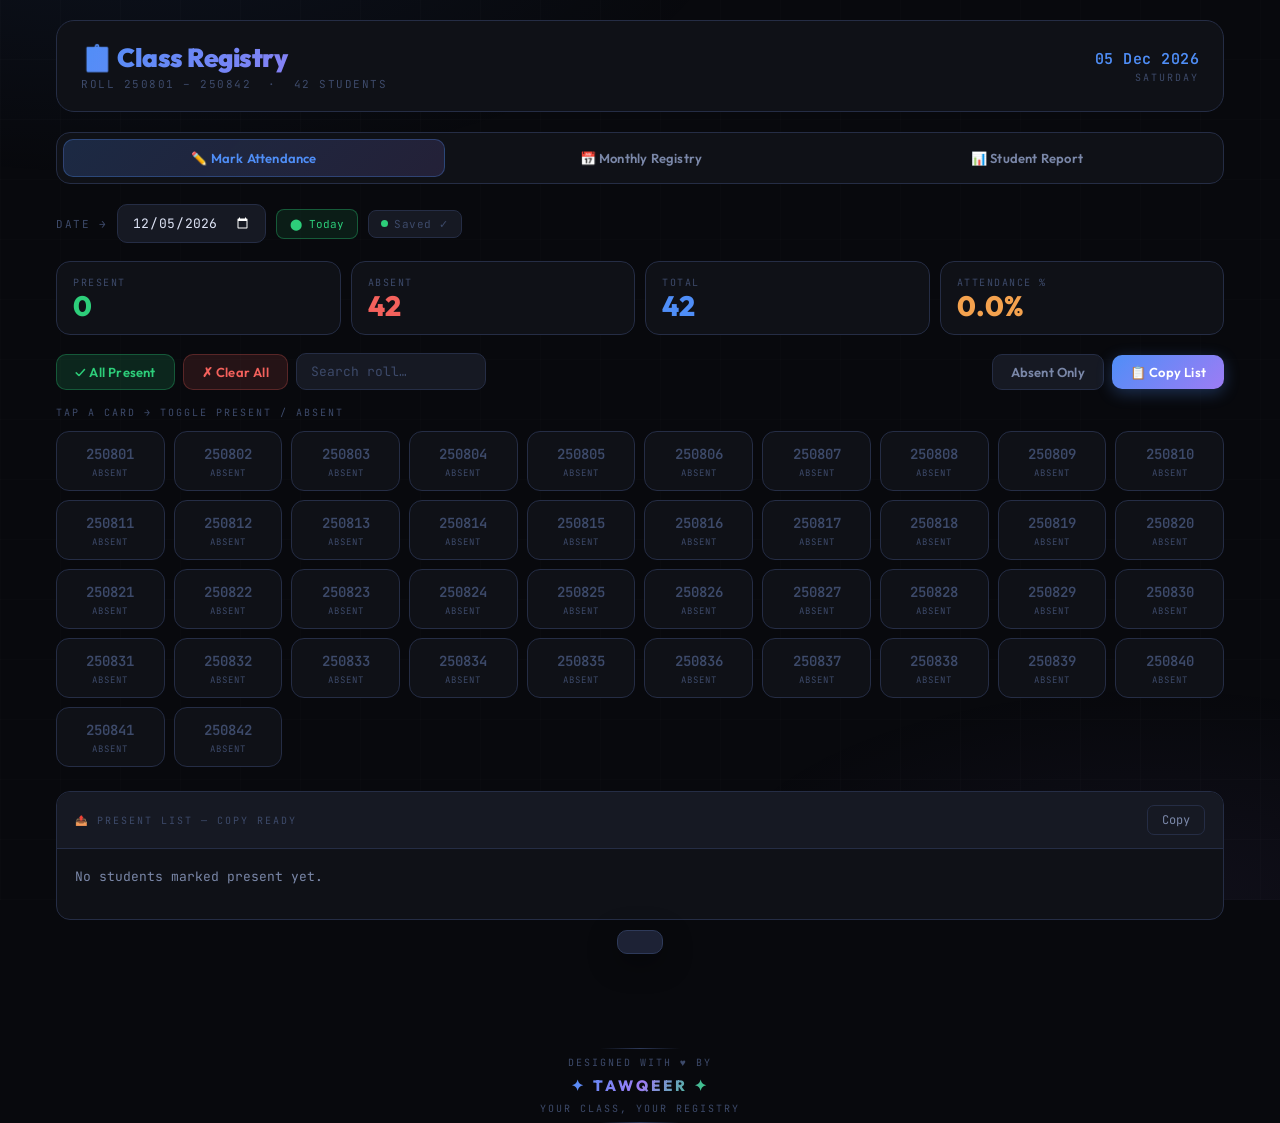
==== Index.html @ 35930f33 "structured files" ====
<!DOCTYPE html>
<html lang="en">

<head>
  <meta charset="UTF-8">
  <meta name="viewport" content="width=device-width, initial-scale=1.0">
  <meta name="description" content="Digital Attendance Register For Students">
  <link rel="icon" href="favicon.png">
  <title>Class Attendance — BCA</title>
  <link
    href="https://fonts.googleapis.com/css2?family=Outfit:wght@300;400;500;600;700;800;900&family=JetBrains+Mono:wght@300;400;500;600;700&display=swap"
    rel="stylesheet">
  <link rel="stylesheet" href="style.css">
</head>

<body>
  <div class="app">

    <!-- TOP BAR -->
    <div class="topbar">
      <div>
        <div class="brand-name">📋 Class Registry</div>
        <div class="brand-sub">Roll 250801 – 250842 &nbsp;·&nbsp; 42 Students</div>
      </div>
      <div>
        <div class="clock-date" id="clockDate">—</div>
        <div class="clock-day" id="clockDay">—</div>
      </div>
    </div>

    <!-- NAV TABS -->
    <div class="nav-tabs">
      <button class="nav-tab active" data-view="mark" onclick="switchView('mark')">✏️ Mark Attendance</button>
      <button class="nav-tab" data-view="monthly" onclick="switchView('monthly')">📅 Monthly Registry</button>
      <button class="nav-tab" data-view="history" onclick="switchView('history')">📊 Student Report</button>
    </div>

    <!-- ═══════════════ VIEW: MARK ═══════════════ -->
    <div id="view-mark" class="fade-up">
      <div class="date-row">
        <span class="date-label">Date →</span>
        <input type="date" id="markDatePicker" onchange="onDateChange()" />
        <button class="today-btn" onclick="goToday()">⬤ Today</button>
        <div class="save-ind">
          <div class="dot green" id="saveDot"></div><span id="saveLabel">Saved ✓</span>
        </div>
      </div>

      <div class="stats-strip">
        <div class="stat-box">
          <div class="sb-label">Present</div>
          <div class="sb-val c-present" id="mPres">0</div>
        </div>
        <div class="stat-box">
          <div class="sb-label">Absent</div>
          <div class="sb-val c-absent" id="mAbs">42</div>
        </div>
        <div class="stat-box">
          <div class="sb-label">Total</div>
          <div class="sb-val c-total">42</div>
        </div>
        <div class="stat-box">
          <div class="sb-label">Attendance %</div>
          <div class="sb-val c-pct" id="mPct">0%</div>
        </div>
      </div>

      <div class="controls-row">
        <button class="btn btn-green" onclick="markAll(true)">✓ All Present</button>
        <button class="btn btn-red" onclick="markAll(false)">✗ Clear All</button>
        <input class="srch" id="markSrch" placeholder="Search roll…" oninput="filterGrid()" />
        <button class="btn btn-ghost ml-auto" id="absBtnLbl" onclick="toggleAbsent()">Absent Only</button>
        <button class="btn btn-blue" onclick="copyList()">📋 Copy List</button>
      </div>

      <div class="section-head">Tap a card → toggle Present / Absent</div>
      <div class="roll-grid" id="rollGrid"></div>

      <div class="out-panel">
        <div class="out-head">
          <span class="out-title">📤 Present List — copy ready</span>
          <button class="copy-btn" id="cpBtn" onclick="copyList()">Copy</button>
        </div>
        <div class="out-body" id="outBody">No students marked present yet.</div>
      </div>
    </div>

    <!-- ═══════════════ VIEW: MONTHLY ═══════════════ -->
    <div id="view-monthly" style="display:none" class="fade-up">
      <div class="month-header">
        <div class="month-nav">
          <button class="mnav-btn" onclick="changeMonth(-1)">‹</button>
          <div style="text-align:center">
            <div class="month-label" id="monthLabel">—</div>
            <div style="font-family:'JetBrains Mono',monospace;font-size:11px;color:var(--txt3);margin-top:2px"
              id="monthSub">—</div>
          </div>
          <button class="mnav-btn" onclick="changeMonth(1)">›</button>
        </div>
        <button class="btn btn-ghost" onclick="exportCSV()">⬇ Export CSV</button>
      </div>
      <div class="month-stats" id="monthStats"></div>
      <div class="reg-wrap" id="regWrap">
        <table class="reg-table" id="regTable">
          <thead id="regHead"></thead>
          <tbody id="regBody"></tbody>
        </table>
      </div>
      <div class="empty" id="monthEmpty" style="display:none">No attendance data for this month yet.<br>Mark attendance
        first in the ✏️ tab.</div>
    </div>

    <!-- ═══════════════ VIEW: STUDENT REPORT ═══════════════ -->
    <div id="view-history" style="display:none" class="fade-up">
      <div class="hist-search">
        <input class="srch" id="histSrch" placeholder="Search roll no…" oninput="renderHistory()" style="width:200px" />
        <button class="btn btn-ghost" onclick="renderHistory()">Refresh</button>
      </div>
      <div id="histList"></div>
    </div>

  </div><!-- /app -->

  <!-- STUDENT DETAIL PANEL -->
  <div class="sp-overlay" id="spOverlay" onclick="if(event.target===this)closePanel()">
    <div class="sp-card" id="spCard"></div>
  </div>

  <!-- TOAST -->
  <div class="toast" id="toast"></div>

  <!-- SIGNATURE -->
  <div class="signature">
    <div class="sig-line"></div>
    <div class="sig-text">Designed with ♥ by</div>
    <div class="sig-name">✦ Tawqeer ✦</div>
    <div class="sig-text">Your Class, Your Registry</div>
    <div class="sig-line"></div>
  </div>
  <script src="script.js"></script>
</body>

</html>
---- style.css ----
:root {
      --bg: #08090d;
      --s1: #0f1117;
      --s2: #161923;
      --s3: #1d2235;
      --border: #252d45;
      --border2: #2e3a5a;
      --blue: #4f8ef7;
      --violet: #9d7cf4;
      --green: #2dce7a;
      --red: #f4615c;
      --orange: #f4a24e;
      --txt: #dde3f5;
      --txt2: #7a87a8;
      --txt3: #3d4a6a;
    }

    * {
      margin: 0;
      padding: 0;
      box-sizing: border-box
    }

    body {
      font-family: 'Outfit', sans-serif;
      background: var(--bg);
      color: var(--txt);
      min-height: 100vh;
      overflow-x: hidden
    }

    body::before {
      content: '';
      position: fixed;
      inset: 0;
      pointer-events: none;
      z-index: 0;
      background:
        radial-gradient(ellipse 80% 50% at 10% -10%, rgba(79, 142, 247, .07) 0%, transparent 60%),
        radial-gradient(ellipse 60% 40% at 90% 100%, rgba(157, 124, 244, .06) 0%, transparent 60%),
        repeating-linear-gradient(0deg, rgba(255, 255, 255, .012) 0, rgba(255, 255, 255, .012) 1px, transparent 1px, transparent 60px),
        repeating-linear-gradient(90deg, rgba(255, 255, 255, .012) 0, rgba(255, 255, 255, .012) 1px, transparent 1px, transparent 60px);
    }

    .app {
      position: relative;
      z-index: 1;
      max-width: 1200px;
      margin: 0 auto;
      padding: 20px 16px 80px
    }

    /* TOP BAR */
    .topbar {
      display: flex;
      align-items: center;
      justify-content: space-between;
      flex-wrap: wrap;
      gap: 12px;
      padding: 20px 24px;
      background: var(--s1);
      border: 1px solid var(--border);
      border-radius: 18px;
      margin-bottom: 20px
    }

    .brand-name {
      font-size: clamp(18px, 3vw, 26px);
      font-weight: 900;
      letter-spacing: -.5px;
      background: linear-gradient(120deg, var(--blue), var(--violet));
      -webkit-background-clip: text;
      -webkit-text-fill-color: transparent;
      background-clip: text
    }

    .brand-sub {
      font-family: 'JetBrains Mono', monospace;
      font-size: 11px;
      color: var(--txt3);
      letter-spacing: 1.5px;
      text-transform: uppercase;
      margin-top: 3px
    }

    .clock-date {
      font-family: 'JetBrains Mono', monospace;
      font-size: 15px;
      font-weight: 600;
      color: var(--blue);
      letter-spacing: .5px;
      text-align: right
    }

    .clock-day {
      font-family: 'JetBrains Mono', monospace;
      font-size: 10px;
      color: var(--txt3);
      letter-spacing: 2px;
      text-transform: uppercase;
      margin-top: 2px;
      text-align: right
    }

    /* NAV */
    .nav-tabs {
      display: flex;
      gap: 6px;
      margin-bottom: 20px;
      background: var(--s1);
      border: 1px solid var(--border);
      border-radius: 14px;
      padding: 6px
    }

    .nav-tab {
      flex: 1;
      font-family: 'Outfit', sans-serif;
      font-size: 13px;
      font-weight: 600;
      padding: 10px 10px;
      border-radius: 10px;
      border: none;
      cursor: pointer;
      background: transparent;
      color: var(--txt2);
      transition: all .2s;
      letter-spacing: .2px
    }

    .nav-tab:hover {
      color: var(--txt);
      background: var(--s3)
    }

    .nav-tab.active {
      background: linear-gradient(135deg, rgba(79, 142, 247, .2), rgba(157, 124, 244, .15));
      color: var(--blue);
      border: 1px solid rgba(79, 142, 247, .3)
    }

    /* DATE ROW */
    .date-row {
      display: flex;
      align-items: center;
      gap: 10px;
      flex-wrap: wrap;
      margin-bottom: 18px
    }

    .date-label {
      font-family: 'JetBrains Mono', monospace;
      font-size: 11px;
      color: var(--txt3);
      text-transform: uppercase;
      letter-spacing: 1.5px;
      white-space: nowrap
    }

    input[type="date"] {
      font-family: 'JetBrains Mono', monospace;
      font-size: 13px;
      padding: 9px 14px;
      border-radius: 10px;
      border: 1px solid var(--border);
      background: var(--s2);
      color: var(--txt);
      outline: none;
      cursor: pointer;
      color-scheme: dark;
      transition: border-color .2s
    }

    input[type="date"]:focus {
      border-color: var(--blue)
    }

    .today-btn {
      font-family: 'JetBrains Mono', monospace;
      font-size: 11px;
      padding: 7px 13px;
      border-radius: 8px;
      border: 1px solid rgba(45, 206, 122, .35);
      background: rgba(45, 206, 122, .1);
      color: var(--green);
      cursor: pointer;
      transition: all .2s
    }

    .today-btn:hover {
      background: rgba(45, 206, 122, .2)
    }

    .save-ind {
      font-family: 'JetBrains Mono', monospace;
      font-size: 11px;
      padding: 6px 12px;
      border-radius: 8px;
      border: 1px solid var(--border);
      background: var(--s2);
      color: var(--txt3);
      display: flex;
      align-items: center;
      gap: 6px;
      letter-spacing: .5px
    }

    .dot {
      width: 7px;
      height: 7px;
      border-radius: 50%;
      background: var(--txt3);
      transition: background .3s;
      flex-shrink: 0
    }

    .dot.green {
      background: var(--green)
    }

    .dot.saving {
      background: var(--orange);
      animation: pulse 1s infinite
    }

    @keyframes pulse {

      0%,
      100% {
        opacity: 1
      }

      50% {
        opacity: .4
      }
    }

    /* STATS STRIP */
    .stats-strip {
      display: grid;
      grid-template-columns: repeat(4, 1fr);
      gap: 10px;
      margin-bottom: 18px
    }

    .stat-box {
      background: var(--s1);
      border: 1px solid var(--border);
      border-radius: 14px;
      padding: 14px 16px;
      display: flex;
      flex-direction: column;
      gap: 3px
    }

    .sb-label {
      font-family: 'JetBrains Mono', monospace;
      font-size: 10px;
      text-transform: uppercase;
      letter-spacing: 1.5px;
      color: var(--txt3)
    }

    .sb-val {
      font-size: 28px;
      font-weight: 800;
      line-height: 1
    }

    .c-present {
      color: var(--green)
    }

    .c-absent {
      color: var(--red)
    }

    .c-total {
      color: var(--blue)
    }

    .c-pct {
      color: var(--orange)
    }

    /* CONTROLS */
    .controls-row {
      display: flex;
      align-items: center;
      gap: 8px;
      flex-wrap: wrap;
      margin-bottom: 16px
    }

    .btn {
      font-family: 'Outfit', sans-serif;
      font-size: 13px;
      font-weight: 600;
      padding: 9px 18px;
      border-radius: 10px;
      border: none;
      cursor: pointer;
      transition: all .18s;
      letter-spacing: .2px;
      white-space: nowrap
    }

    .btn-green {
      background: rgba(45, 206, 122, .15);
      color: var(--green);
      border: 1px solid rgba(45, 206, 122, .3)
    }

    .btn-green:hover {
      background: rgba(45, 206, 122, .25)
    }

    .btn-red {
      background: rgba(244, 97, 92, .12);
      color: var(--red);
      border: 1px solid rgba(244, 97, 92, .25)
    }

    .btn-red:hover {
      background: rgba(244, 97, 92, .22)
    }

    .btn-blue {
      background: linear-gradient(135deg, var(--blue), var(--violet));
      color: #fff;
      box-shadow: 0 4px 16px rgba(79, 142, 247, .3)
    }

    .btn-blue:hover {
      transform: translateY(-1px);
      box-shadow: 0 6px 22px rgba(79, 142, 247, .4)
    }

    .btn-ghost {
      background: var(--s2);
      color: var(--txt2);
      border: 1px solid var(--border)
    }

    .btn-ghost:hover {
      border-color: var(--violet);
      color: var(--violet)
    }

    .ml-auto {
      margin-left: auto
    }

    .srch {
      font-family: 'JetBrains Mono', monospace;
      font-size: 13px;
      padding: 9px 14px;
      border-radius: 10px;
      border: 1px solid var(--border);
      background: var(--s2);
      color: var(--txt);
      outline: none;
      transition: border-color .2s;
      width: 190px
    }

    .srch:focus {
      border-color: var(--blue)
    }

    .srch::placeholder {
      color: var(--txt3)
    }

    /* ROLL GRID */
    .section-head {
      font-family: 'JetBrains Mono', monospace;
      font-size: 10px;
      text-transform: uppercase;
      letter-spacing: 2px;
      color: var(--txt3);
      margin-bottom: 12px
    }

    .roll-grid {
      display: grid;
      grid-template-columns: repeat(auto-fill, minmax(100px, 1fr));
      gap: 9px
    }

    .roll-card {
      position: relative;
      display: flex;
      flex-direction: column;
      align-items: center;
      justify-content: center;
      gap: 4px;
      padding: 13px 6px 11px;
      border-radius: 13px;
      border: 1.5px solid var(--border);
      background: var(--s1);
      cursor: pointer;
      transition: all .16s cubic-bezier(.4, 0, .2, 1);
      user-select: none;
      -webkit-tap-highlight-color: transparent
    }

    .roll-card:hover {
      border-color: var(--violet);
      transform: translateY(-2px);
      box-shadow: 0 4px 16px rgba(157, 124, 244, .12)
    }

    .roll-card.present {
      border-color: var(--green);
      background: rgba(45, 206, 122, .07);
      box-shadow: 0 0 0 1px rgba(45, 206, 122, .12), 0 4px 14px rgba(45, 206, 122, .08)
    }

    .roll-card.present:hover {
      box-shadow: 0 0 0 1px rgba(45, 206, 122, .25), 0 6px 18px rgba(45, 206, 122, .12);
      transform: translateY(-2px)
    }

    .roll-card.hidden {
      display: none
    }

    .rc-check {
      position: absolute;
      top: 6px;
      right: 7px;
      font-size: 11px;
      opacity: 0;
      transition: opacity .16s
    }

    .roll-card.present .rc-check {
      opacity: 1
    }

    .rc-num {
      font-family: 'JetBrains Mono', monospace;
      font-size: 14px;
      font-weight: 600;
      color: var(--txt3);
      transition: color .16s
    }

    .roll-card.present .rc-num {
      color: var(--green)
    }

    .rc-status {
      font-size: 9px;
      font-family: 'JetBrains Mono', monospace;
      text-transform: uppercase;
      letter-spacing: 1px;
      color: var(--txt3);
      transition: color .16s
    }

    .roll-card.present .rc-status {
      color: rgba(45, 206, 122, .7)
    }

    /* MONTHLY */
    .month-header {
      display: flex;
      align-items: center;
      justify-content: space-between;
      flex-wrap: wrap;
      gap: 12px;
      margin-bottom: 20px
    }

    .month-nav {
      display: flex;
      align-items: center;
      gap: 10px
    }

    .mnav-btn {
      width: 36px;
      height: 36px;
      border-radius: 9px;
      border: 1px solid var(--border);
      background: var(--s2);
      color: var(--txt2);
      cursor: pointer;
      font-size: 18px;
      display: flex;
      align-items: center;
      justify-content: center;
      transition: all .2s
    }

    .mnav-btn:hover {
      border-color: var(--blue);
      color: var(--blue)
    }

    .month-label {
      font-size: 20px;
      font-weight: 800;
      color: var(--txt);
      letter-spacing: -.3px;
      min-width: 155px;
      text-align: center
    }

    .month-stats {
      display: grid;
      grid-template-columns: repeat(auto-fit, minmax(130px, 1fr));
      gap: 10px;
      margin-bottom: 22px
    }

    /* REGISTRY TABLE */
    .reg-wrap {
      overflow-x: auto;
      border-radius: 14px;
      border: 1px solid var(--border)
    }

    .reg-table {
      width: 100%;
      border-collapse: collapse;
      font-family: 'JetBrains Mono', monospace;
      font-size: 12px
    }

    .reg-table th {
      background: var(--s2);
      color: var(--txt3);
      padding: 10px 8px;
      text-align: center;
      white-space: nowrap;
      font-size: 10px;
      letter-spacing: 1px;
      text-transform: uppercase;
      border-bottom: 1px solid var(--border);
      position: sticky;
      top: 0;
      z-index: 2
    }

    .reg-table th.rc {
      text-align: left;
      padding-left: 14px;
      min-width: 90px
    }

    .reg-table td {
      padding: 8px 6px;
      text-align: center;
      border-bottom: 1px solid rgba(37, 45, 69, .5);
      transition: background .15s
    }

    .reg-table td.rn {
      text-align: left;
      padding-left: 14px;
      color: var(--blue);
      font-weight: 500;
      white-space: nowrap;
      cursor: pointer
    }

    .reg-table td.rn:hover {
      text-decoration: underline
    }

    .reg-table tr:last-child td {
      border-bottom: none
    }

    .reg-table tbody tr:hover td {
      background: rgba(79, 142, 247, .04)
    }

    .cp {
      color: var(--green);
      font-weight: 700;
      font-size: 13px
    }

    .ca {
      color: rgba(244, 97, 92, .45);
      font-size: 12px
    }

    .pct-badge {
      padding: 2px 7px;
      border-radius: 5px;
      font-size: 11px;
      font-weight: 700
    }

    /* HISTORY */
    .hist-search {
      display: flex;
      gap: 10px;
      margin-bottom: 18px;
      flex-wrap: wrap
    }

    .hcard {
      background: var(--s1);
      border: 1px solid var(--border);
      border-radius: 14px;
      padding: 16px 18px;
      margin-bottom: 10px;
      display: flex;
      align-items: center;
      gap: 14px;
      flex-wrap: wrap;
      transition: border-color .2s;
      cursor: pointer
    }

    .hcard:hover {
      border-color: var(--blue)
    }

    .hc-roll {
      font-family: 'JetBrains Mono', monospace;
      font-size: 16px;
      font-weight: 700;
      color: var(--blue);
      min-width: 72px
    }

    .hc-bar-wrap {
      flex: 1;
      min-width: 120px;
      max-width: 300px
    }

    .hc-bg {
      height: 6px;
      background: var(--s3);
      border-radius: 4px;
      overflow: hidden
    }

    .hc-fill {
      height: 100%;
      background: linear-gradient(90deg, var(--green), var(--blue));
      border-radius: 4px;
      transition: width .4s
    }

    .hc-nums {
      font-family: 'JetBrains Mono', monospace;
      font-size: 11px;
      color: var(--txt3);
      margin-top: 4px
    }

    .hc-pct {
      font-size: 14px;
      font-weight: 800;
      min-width: 44px;
      text-align: right
    }

    /* STUDENT PANEL */
    .sp-overlay {
      display: none;
      position: fixed;
      inset: 0;
      z-index: 200;
      align-items: center;
      justify-content: center;
      background: rgba(0, 0, 0, .75);
      backdrop-filter: blur(8px)
    }

    .sp-overlay.open {
      display: flex
    }

    .sp-card {
      background: var(--s2);
      border: 1px solid var(--border2);
      border-radius: 18px;
      padding: 28px;
      width: 400px;
      max-width: 95vw;
      max-height: 85vh;
      overflow-y: auto;
      box-shadow: 0 24px 60px rgba(0, 0, 0, .5)
    }

    .sp-title {
      font-size: 22px;
      font-weight: 800;
      margin-bottom: 3px
    }

    .sp-sub {
      font-family: 'JetBrains Mono', monospace;
      font-size: 11px;
      color: var(--txt3);
      margin-bottom: 16px
    }

    .sp-stats-g {
      display: grid;
      grid-template-columns: repeat(3, 1fr);
      gap: 8px;
      margin-bottom: 16px
    }

    .sp-stat {
      background: var(--s3);
      border-radius: 10px;
      padding: 12px;
      text-align: center
    }

    .sp-stat-v {
      font-size: 22px;
      font-weight: 800
    }

    .sp-stat-l {
      font-family: 'JetBrains Mono', monospace;
      font-size: 9px;
      color: var(--txt3);
      text-transform: uppercase;
      letter-spacing: 1px;
      margin-top: 2px
    }

    .sp-row {
      display: flex;
      align-items: center;
      justify-content: space-between;
      padding: 9px 12px;
      border-radius: 9px;
      margin-bottom: 5px;
      background: var(--s3)
    }

    .sp-row-d {
      font-family: 'JetBrains Mono', monospace;
      font-size: 12px;
      color: var(--txt2)
    }

    .sp-row-s {
      font-weight: 700;
      font-size: 13px
    }

    .sp-close-btn {
      margin-top: 18px;
      width: 100%;
      padding: 11px;
      border-radius: 10px;
      border: none;
      background: linear-gradient(135deg, var(--blue), var(--violet));
      color: #fff;
      font-family: 'Outfit', sans-serif;
      font-size: 14px;
      font-weight: 700;
      cursor: pointer;
      transition: opacity .2s
    }

    .sp-close-btn:hover {
      opacity: .85
    }

    /* OUTPUT PANEL */
    .out-panel {
      margin-top: 24px;
      background: var(--s1);
      border: 1px solid var(--border);
      border-radius: 14px;
      overflow: hidden
    }

    .out-head {
      display: flex;
      align-items: center;
      justify-content: space-between;
      padding: 13px 18px;
      border-bottom: 1px solid var(--border);
      background: var(--s2)
    }

    .out-title {
      font-family: 'JetBrains Mono', monospace;
      font-size: 10px;
      text-transform: uppercase;
      letter-spacing: 2px;
      color: var(--txt3)
    }

    .copy-btn {
      font-family: 'JetBrains Mono', monospace;
      font-size: 12px;
      padding: 6px 14px;
      border-radius: 7px;
      border: 1px solid var(--border);
      background: transparent;
      color: var(--txt2);
      cursor: pointer;
      transition: all .2s
    }

    .copy-btn:hover {
      border-color: var(--blue);
      color: var(--blue)
    }

    .copy-btn.copied {
      border-color: var(--green);
      color: var(--green)
    }

    .out-body {
      padding: 16px 18px;
      font-family: 'JetBrains Mono', monospace;
      font-size: 13px;
      line-height: 1.9;
      color: var(--txt2);
      min-height: 70px;
      word-break: break-all;
      white-space: pre-wrap
    }

    .pr {
      color: var(--green);
      font-weight: 600
    }

    /* EMPTY */
    .empty {
      text-align: center;
      padding: 40px 20px;
      font-family: 'JetBrains Mono', monospace;
      font-size: 13px;
      color: var(--txt3)
    }

    /* TOAST */
    .toast {
      position: fixed;
      bottom: 26px;
      left: 50%;
      transform: translateX(-50%) translateY(80px);
      background: var(--s3);
      border: 1px solid var(--border2);
      border-radius: 10px;
      padding: 11px 22px;
      font-family: 'JetBrains Mono', monospace;
      font-size: 12px;
      color: var(--txt);
      z-index: 300;
      transition: transform .3s cubic-bezier(.4, 0, .2, 1);
      pointer-events: none;
      box-shadow: 0 8px 30px rgba(0, 0, 0, .4);
      white-space: nowrap
    }

    .toast.show {
      transform: translateX(-50%) translateY(0)
    }

    /* SIGNATURE */
    .signature {
      margin-top: 48px;
      text-align: center;
      display: flex;
      flex-direction: column;
      align-items: center;
      gap: 7px
    }

    .sig-line {
      width: 80px;
      height: 1px;
      background: linear-gradient(90deg, transparent, var(--border2), transparent)
    }

    .sig-text {
      font-family: 'JetBrains Mono', monospace;
      font-size: 10px;
      color: var(--txt3);
      letter-spacing: 2px;
      text-transform: uppercase
    }

    .sig-name {
      font-size: 15px;
      font-weight: 800;
      letter-spacing: 3px;
      text-transform: uppercase;
      background: linear-gradient(120deg, var(--blue), var(--violet), var(--green));
      -webkit-background-clip: text;
      -webkit-text-fill-color: transparent;
      background-clip: text
    }

    /* SCROLLBAR */
    ::-webkit-scrollbar {
      width: 5px;
      height: 5px
    }

    ::-webkit-scrollbar-track {
      background: var(--bg)
    }

    ::-webkit-scrollbar-thumb {
      background: var(--border);
      border-radius: 3px
    }

    @keyframes fadeUp {
      from {
        opacity: 0;
        transform: translateY(10px)
      }

      to {
        opacity: 1;
        transform: translateY(0)
      }
    }

    .fade-up {
      animation: fadeUp .3s ease both
    }

    @media(max-width:600px) {
      .stats-strip {
        grid-template-columns: repeat(2, 1fr)
      }

      .roll-grid {
        grid-template-columns: repeat(auto-fill, minmax(82px, 1fr));
        gap: 7px
      }

      .srch {
        width: 100%
      }

      .nav-tab {
        font-size: 11px;
        padding: 9px 6px
      }
    }
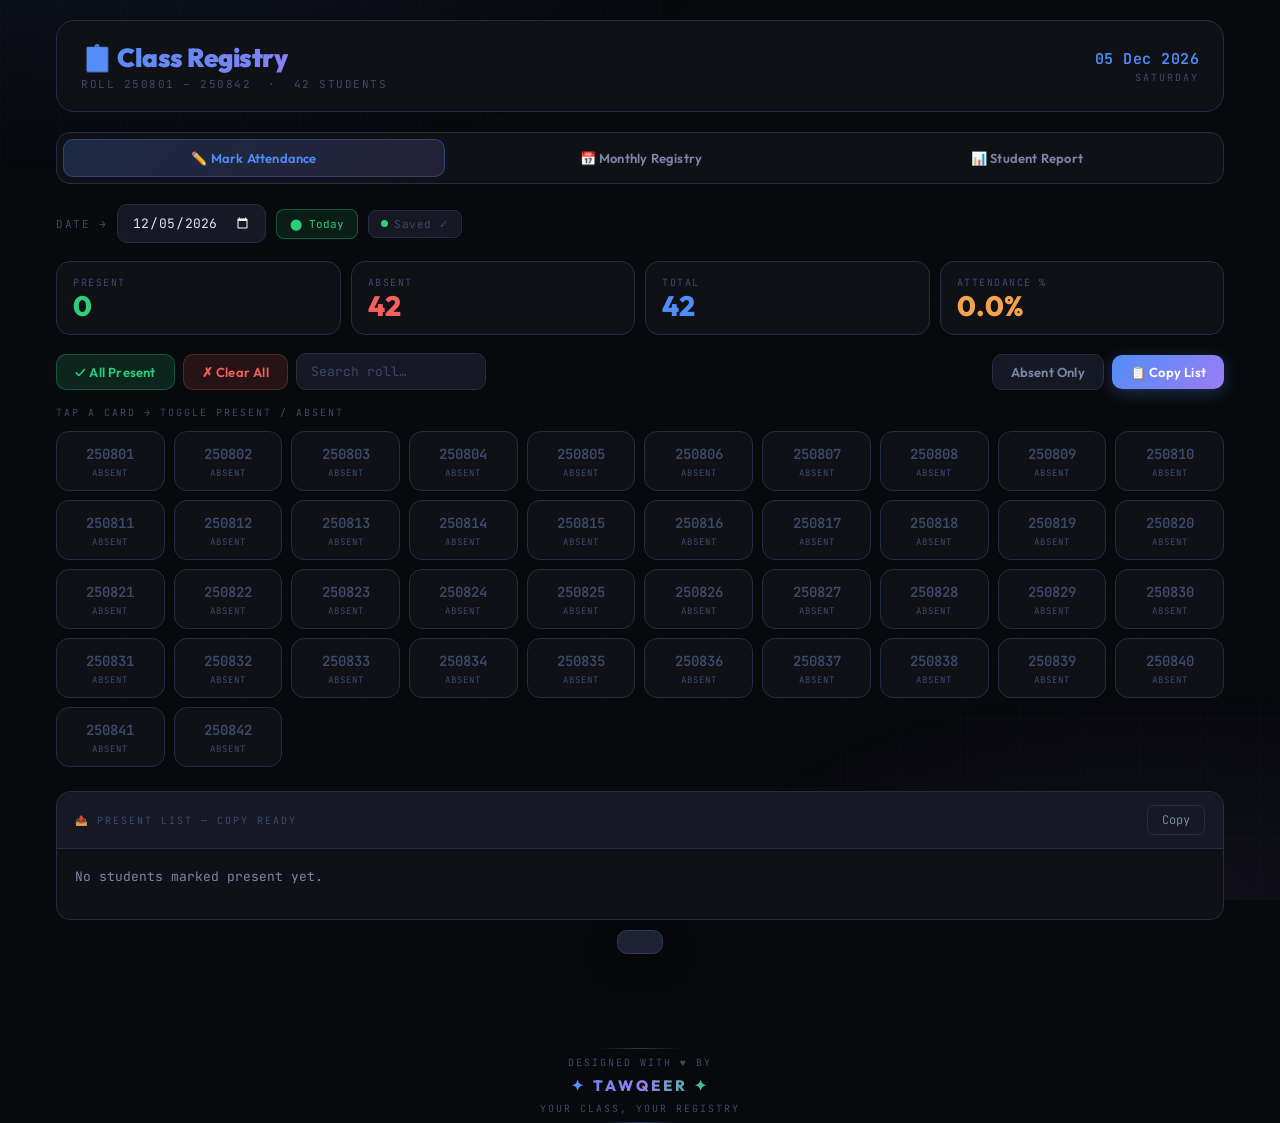
==== commit 1ad7a4a3: "Updated favicon" ====
--- a/Index.html
+++ b/Index.html
@@ -5,7 +5,7 @@
   <meta charset="UTF-8">
   <meta name="viewport" content="width=device-width, initial-scale=1.0">
   <meta name="description" content="Digital Attendance Register For Students">
-  <link rel="icon" href="favicon.png">
+  <link rel="icon" href="Personal logo.svg">
   <title>Class Attendance — BCA</title>
   <link
     href="https://fonts.googleapis.com/css2?family=Outfit:wght@300;400;500;600;700;800;900&family=JetBrains+Mono:wght@300;400;500;600;700&display=swap"
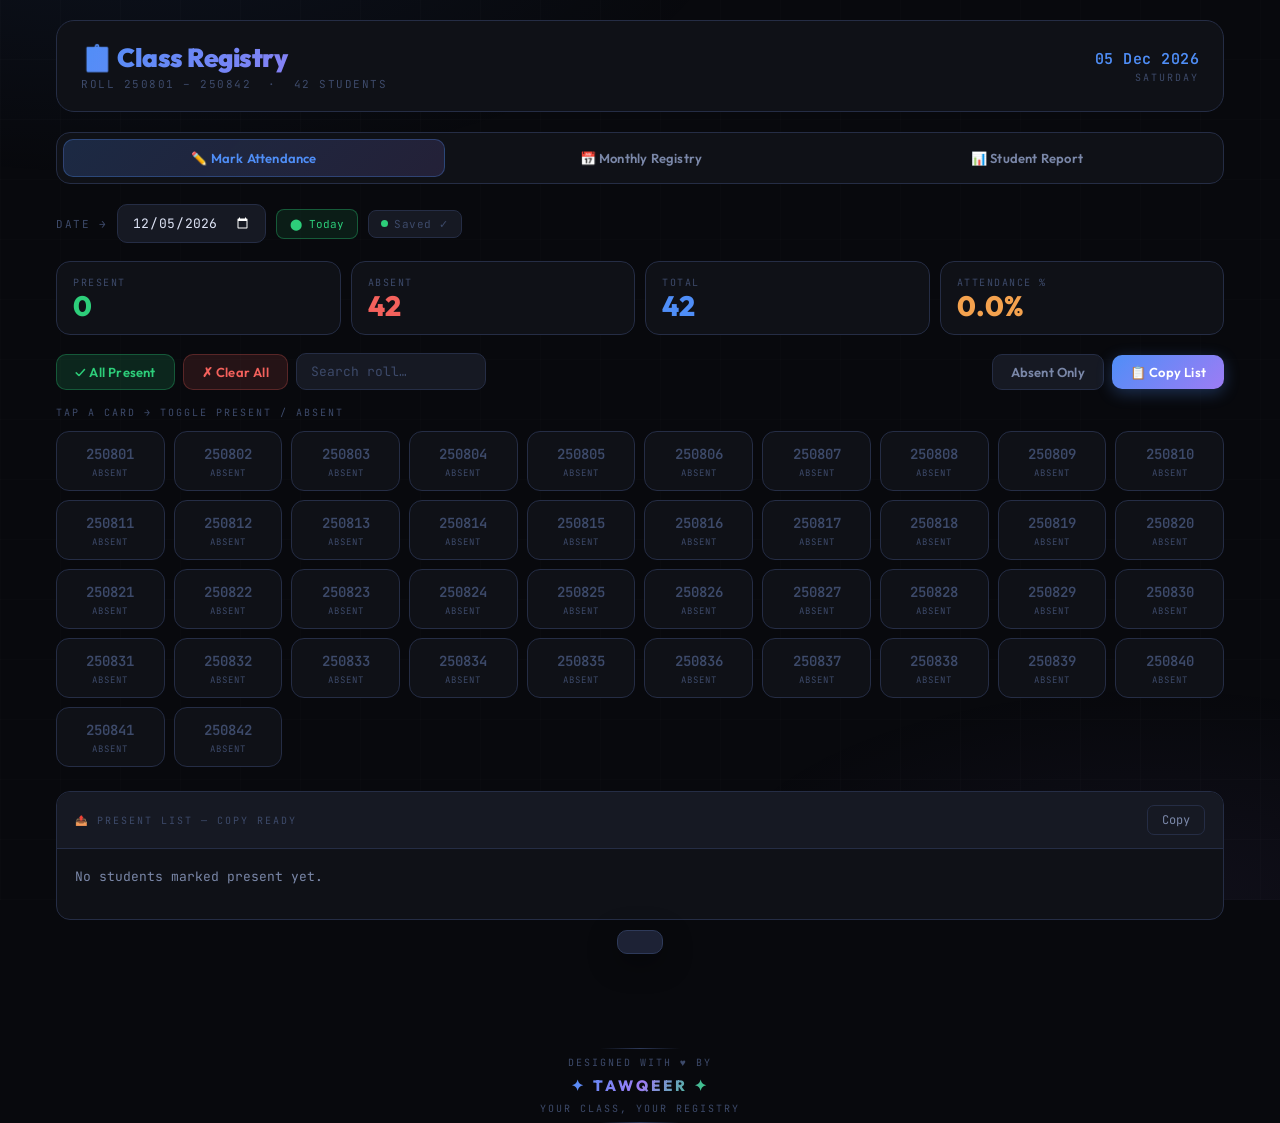
==== commit d3eff150: "added meta description" ====
--- a/Index.html
+++ b/Index.html
@@ -4,7 +4,7 @@
 <head>
   <meta charset="UTF-8">
   <meta name="viewport" content="width=device-width, initial-scale=1.0">
-  <meta name="description" content="Digital Attendance Register For Students">
+  <meta name="description" content="An Attendance Registry. No frameworks, no database, no login, just persistent localStorage, a clean UI, and everything a class representative actually needs.">
   <link rel="icon" href="Personal logo.svg">
   <title>Class Attendance — BCA</title>
   <link
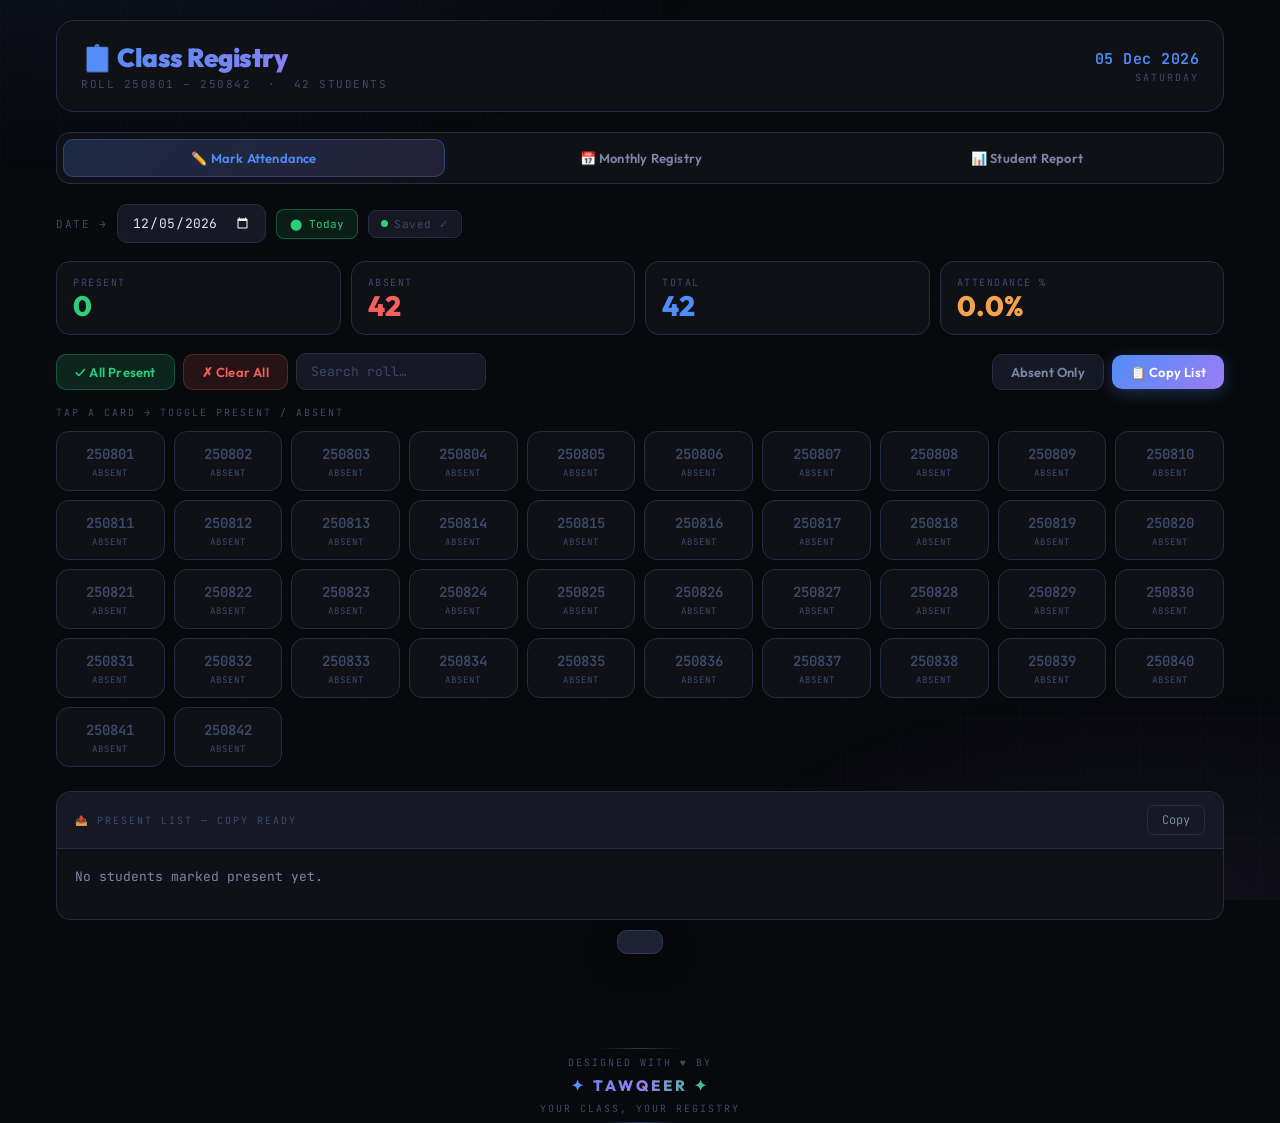
==== commit 9628db5a: "updated file structure" ====
--- a/Index.html
+++ b/Index.html
@@ -4,13 +4,14 @@
 <head>
   <meta charset="UTF-8">
   <meta name="viewport" content="width=device-width, initial-scale=1.0">
-  <meta name="description" content="An Attendance Registry. No frameworks, no database, no login, just persistent localStorage, a clean UI, and everything a class representative actually needs.">
-  <link rel="icon" href="Personal logo.svg">
+  <meta name="description"
+    content="An Attendance Registry. No frameworks, no database, no login, just persistent localStorage, a clean UI, and everything a class representative actually needs.">
+  <link rel="icon" href="assets/Personal logo.svg" type="image/svg+xml">
   <title>Class Attendance — BCA</title>
   <link
     href="https://fonts.googleapis.com/css2?family=Outfit:wght@300;400;500;600;700;800;900&family=JetBrains+Mono:wght@300;400;500;600;700&display=swap"
     rel="stylesheet">
-  <link rel="stylesheet" href="style.css">
+  <link rel="stylesheet" href="styles/style.css">
 </head>
 
 <body>
@@ -133,11 +134,12 @@
   <div class="signature">
     <div class="sig-line"></div>
     <div class="sig-text">Designed with ♥ by</div>
-    <div class="sig-name">✦ Tawqeer ✦</div>
+      <div class="sig-name">✦ Tawqeer ✦</div>
+    </a>
     <div class="sig-text">Your Class, Your Registry</div>
     <div class="sig-line"></div>
   </div>
-  <script src="script.js"></script>
+  <script src="scripts/script.js"></script>
 </body>
 
 </html>
--- a/styles/style.css
+++ b/styles/style.css
@@ -0,0 +1,958 @@
+:root {
+      --bg: #08090d;
+      --s1: #0f1117;
+      --s2: #161923;
+      --s3: #1d2235;
+      --border: #252d45;
+      --border2: #2e3a5a;
+      --blue: #4f8ef7;
+      --violet: #9d7cf4;
+      --green: #2dce7a;
+      --red: #f4615c;
+      --orange: #f4a24e;
+      --txt: #dde3f5;
+      --txt2: #7a87a8;
+      --txt3: #3d4a6a;
+    }
+
+    * {
+      margin: 0;
+      padding: 0;
+      box-sizing: border-box
+    }
+
+    body {
+      font-family: 'Outfit', sans-serif;
+      background: var(--bg);
+      color: var(--txt);
+      min-height: 100vh;
+      overflow-x: hidden
+    }
+
+    body::before {
+      content: '';
+      position: fixed;
+      inset: 0;
+      pointer-events: none;
+      z-index: 0;
+      background:
+        radial-gradient(ellipse 80% 50% at 10% -10%, rgba(79, 142, 247, .07) 0%, transparent 60%),
+        radial-gradient(ellipse 60% 40% at 90% 100%, rgba(157, 124, 244, .06) 0%, transparent 60%),
+        repeating-linear-gradient(0deg, rgba(255, 255, 255, .012) 0, rgba(255, 255, 255, .012) 1px, transparent 1px, transparent 60px),
+        repeating-linear-gradient(90deg, rgba(255, 255, 255, .012) 0, rgba(255, 255, 255, .012) 1px, transparent 1px, transparent 60px);
+    }
+
+    .app {
+      position: relative;
+      z-index: 1;
+      max-width: 1200px;
+      margin: 0 auto;
+      padding: 20px 16px 80px
+    }
+
+    /* TOP BAR */
+    .topbar {
+      display: flex;
+      align-items: center;
+      justify-content: space-between;
+      flex-wrap: wrap;
+      gap: 12px;
+      padding: 20px 24px;
+      background: var(--s1);
+      border: 1px solid var(--border);
+      border-radius: 18px;
+      margin-bottom: 20px
+    }
+
+    .brand-name {
+      font-size: clamp(18px, 3vw, 26px);
+      font-weight: 900;
+      letter-spacing: -.5px;
+      background: linear-gradient(120deg, var(--blue), var(--violet));
+      -webkit-background-clip: text;
+      -webkit-text-fill-color: transparent;
+      background-clip: text
+    }
+
+    .brand-sub {
+      font-family: 'JetBrains Mono', monospace;
+      font-size: 11px;
+      color: var(--txt3);
+      letter-spacing: 1.5px;
+      text-transform: uppercase;
+      margin-top: 3px
+    }
+
+    .clock-date {
+      font-family: 'JetBrains Mono', monospace;
+      font-size: 15px;
+      font-weight: 600;
+      color: var(--blue);
+      letter-spacing: .5px;
+      text-align: right
+    }
+
+    .clock-day {
+      font-family: 'JetBrains Mono', monospace;
+      font-size: 10px;
+      color: var(--txt3);
+      letter-spacing: 2px;
+      text-transform: uppercase;
+      margin-top: 2px;
+      text-align: right
+    }
+
+    /* NAV */
+    .nav-tabs {
+      display: flex;
+      gap: 6px;
+      margin-bottom: 20px;
+      background: var(--s1);
+      border: 1px solid var(--border);
+      border-radius: 14px;
+      padding: 6px
+    }
+
+    .nav-tab {
+      flex: 1;
+      font-family: 'Outfit', sans-serif;
+      font-size: 13px;
+      font-weight: 600;
+      padding: 10px 10px;
+      border-radius: 10px;
+      border: none;
+      cursor: pointer;
+      background: transparent;
+      color: var(--txt2);
+      transition: all .2s;
+      letter-spacing: .2px
+    }
+
+    .nav-tab:hover {
+      color: var(--txt);
+      background: var(--s3)
+    }
+
+    .nav-tab.active {
+      background: linear-gradient(135deg, rgba(79, 142, 247, .2), rgba(157, 124, 244, .15));
+      color: var(--blue);
+      border: 1px solid rgba(79, 142, 247, .3)
+    }
+
+    /* DATE ROW */
+    .date-row {
+      display: flex;
+      align-items: center;
+      gap: 10px;
+      flex-wrap: wrap;
+      margin-bottom: 18px
+    }
+
+    .date-label {
+      font-family: 'JetBrains Mono', monospace;
+      font-size: 11px;
+      color: var(--txt3);
+      text-transform: uppercase;
+      letter-spacing: 1.5px;
+      white-space: nowrap
+    }
+
+    input[type="date"] {
+      font-family: 'JetBrains Mono', monospace;
+      font-size: 13px;
+      padding: 9px 14px;
+      border-radius: 10px;
+      border: 1px solid var(--border);
+      background: var(--s2);
+      color: var(--txt);
+      outline: none;
+      cursor: pointer;
+      color-scheme: dark;
+      transition: border-color .2s
+    }
+
+    input[type="date"]:focus {
+      border-color: var(--blue)
+    }
+
+    .today-btn {
+      font-family: 'JetBrains Mono', monospace;
+      font-size: 11px;
+      padding: 7px 13px;
+      border-radius: 8px;
+      border: 1px solid rgba(45, 206, 122, .35);
+      background: rgba(45, 206, 122, .1);
+      color: var(--green);
+      cursor: pointer;
+      transition: all .2s
+    }
+
+    .today-btn:hover {
+      background: rgba(45, 206, 122, .2)
+    }
+
+    .save-ind {
+      font-family: 'JetBrains Mono', monospace;
+      font-size: 11px;
+      padding: 6px 12px;
+      border-radius: 8px;
+      border: 1px solid var(--border);
+      background: var(--s2);
+      color: var(--txt3);
+      display: flex;
+      align-items: center;
+      gap: 6px;
+      letter-spacing: .5px
+    }
+
+    .dot {
+      width: 7px;
+      height: 7px;
+      border-radius: 50%;
+      background: var(--txt3);
+      transition: background .3s;
+      flex-shrink: 0
+    }
+
+    .dot.green {
+      background: var(--green)
+    }
+
+    .dot.saving {
+      background: var(--orange);
+      animation: pulse 1s infinite
+    }
+
+    @keyframes pulse {
+
+      0%,
+      100% {
+        opacity: 1
+      }
+
+      50% {
+        opacity: .4
+      }
+    }
+
+    /* STATS STRIP */
+    .stats-strip {
+      display: grid;
+      grid-template-columns: repeat(4, 1fr);
+      gap: 10px;
+      margin-bottom: 18px
+    }
+
+    .stat-box {
+      background: var(--s1);
+      border: 1px solid var(--border);
+      border-radius: 14px;
+      padding: 14px 16px;
+      display: flex;
+      flex-direction: column;
+      gap: 3px
+    }
+
+    .sb-label {
+      font-family: 'JetBrains Mono', monospace;
+      font-size: 10px;
+      text-transform: uppercase;
+      letter-spacing: 1.5px;
+      color: var(--txt3)
+    }
+
+    .sb-val {
+      font-size: 28px;
+      font-weight: 800;
+      line-height: 1
+    }
+
+    .c-present {
+      color: var(--green)
+    }
+
+    .c-absent {
+      color: var(--red)
+    }
+
+    .c-total {
+      color: var(--blue)
+    }
+
+    .c-pct {
+      color: var(--orange)
+    }
+
+    /* CONTROLS */
+    .controls-row {
+      display: flex;
+      align-items: center;
+      gap: 8px;
+      flex-wrap: wrap;
+      margin-bottom: 16px
+    }
+
+    .btn {
+      font-family: 'Outfit', sans-serif;
+      font-size: 13px;
+      font-weight: 600;
+      padding: 9px 18px;
+      border-radius: 10px;
+      border: none;
+      cursor: pointer;
+      transition: all .18s;
+      letter-spacing: .2px;
+      white-space: nowrap
+    }
+
+    .btn-green {
+      background: rgba(45, 206, 122, .15);
+      color: var(--green);
+      border: 1px solid rgba(45, 206, 122, .3)
+    }
+
+    .btn-green:hover {
+      background: rgba(45, 206, 122, .25)
+    }
+
+    .btn-red {
+      background: rgba(244, 97, 92, .12);
+      color: var(--red);
+      border: 1px solid rgba(244, 97, 92, .25)
+    }
+
+    .btn-red:hover {
+      background: rgba(244, 97, 92, .22)
+    }
+
+    .btn-blue {
+      background: linear-gradient(135deg, var(--blue), var(--violet));
+      color: #fff;
+      box-shadow: 0 4px 16px rgba(79, 142, 247, .3)
+    }
+
+    .btn-blue:hover {
+      transform: translateY(-1px);
+      box-shadow: 0 6px 22px rgba(79, 142, 247, .4)
+    }
+
+    .btn-ghost {
+      background: var(--s2);
+      color: var(--txt2);
+      border: 1px solid var(--border)
+    }
+
+    .btn-ghost:hover {
+      border-color: var(--violet);
+      color: var(--violet)
+    }
+
+    .ml-auto {
+      margin-left: auto
+    }
+
+    .srch {
+      font-family: 'JetBrains Mono', monospace;
+      font-size: 13px;
+      padding: 9px 14px;
+      border-radius: 10px;
+      border: 1px solid var(--border);
+      background: var(--s2);
+      color: var(--txt);
+      outline: none;
+      transition: border-color .2s;
+      width: 190px
+    }
+
+    .srch:focus {
+      border-color: var(--blue)
+    }
+
+    .srch::placeholder {
+      color: var(--txt3)
+    }
+
+    /* ROLL GRID */
+    .section-head {
+      font-family: 'JetBrains Mono', monospace;
+      font-size: 10px;
+      text-transform: uppercase;
+      letter-spacing: 2px;
+      color: var(--txt3);
+      margin-bottom: 12px
+    }
+
+    .roll-grid {
+      display: grid;
+      grid-template-columns: repeat(auto-fill, minmax(100px, 1fr));
+      gap: 9px
+    }
+
+    .roll-card {
+      position: relative;
+      display: flex;
+      flex-direction: column;
+      align-items: center;
+      justify-content: center;
+      gap: 4px;
+      padding: 13px 6px 11px;
+      border-radius: 13px;
+      border: 1.5px solid var(--border);
+      background: var(--s1);
+      cursor: pointer;
+      transition: all .16s cubic-bezier(.4, 0, .2, 1);
+      user-select: none;
+      -webkit-tap-highlight-color: transparent
+    }
+
+    .roll-card:hover {
+      border-color: var(--violet);
+      transform: translateY(-2px);
+      box-shadow: 0 4px 16px rgba(157, 124, 244, .12)
+    }
+
+    .roll-card.present {
+      border-color: var(--green);
+      background: rgba(45, 206, 122, .07);
+      box-shadow: 0 0 0 1px rgba(45, 206, 122, .12), 0 4px 14px rgba(45, 206, 122, .08)
+    }
+
+    .roll-card.present:hover {
+      box-shadow: 0 0 0 1px rgba(45, 206, 122, .25), 0 6px 18px rgba(45, 206, 122, .12);
+      transform: translateY(-2px)
+    }
+
+    .roll-card.hidden {
+      display: none
+    }
+
+    .rc-check {
+      position: absolute;
+      top: 6px;
+      right: 7px;
+      font-size: 11px;
+      opacity: 0;
+      transition: opacity .16s
+    }
+
+    .roll-card.present .rc-check {
+      opacity: 1
+    }
+
+    .rc-num {
+      font-family: 'JetBrains Mono', monospace;
+      font-size: 14px;
+      font-weight: 600;
+      color: var(--txt3);
+      transition: color .16s
+    }
+
+    .roll-card.present .rc-num {
+      color: var(--green)
+    }
+
+    .rc-status {
+      font-size: 9px;
+      font-family: 'JetBrains Mono', monospace;
+      text-transform: uppercase;
+      letter-spacing: 1px;
+      color: var(--txt3);
+      transition: color .16s
+    }
+
+    .roll-card.present .rc-status {
+      color: rgba(45, 206, 122, .7)
+    }
+
+    /* MONTHLY */
+    .month-header {
+      display: flex;
+      align-items: center;
+      justify-content: space-between;
+      flex-wrap: wrap;
+      gap: 12px;
+      margin-bottom: 20px
+    }
+
+    .month-nav {
+      display: flex;
+      align-items: center;
+      gap: 10px
+    }
+
+    .mnav-btn {
+      width: 36px;
+      height: 36px;
+      border-radius: 9px;
+      border: 1px solid var(--border);
+      background: var(--s2);
+      color: var(--txt2);
+      cursor: pointer;
+      font-size: 18px;
+      display: flex;
+      align-items: center;
+      justify-content: center;
+      transition: all .2s
+    }
+
+    .mnav-btn:hover {
+      border-color: var(--blue);
+      color: var(--blue)
+    }
+
+    .month-label {
+      font-size: 20px;
+      font-weight: 800;
+      color: var(--txt);
+      letter-spacing: -.3px;
+      min-width: 155px;
+      text-align: center
+    }
+
+    .month-stats {
+      display: grid;
+      grid-template-columns: repeat(auto-fit, minmax(130px, 1fr));
+      gap: 10px;
+      margin-bottom: 22px
+    }
+
+    /* REGISTRY TABLE */
+    .reg-wrap {
+      overflow-x: auto;
+      border-radius: 14px;
+      border: 1px solid var(--border)
+    }
+
+    .reg-table {
+      width: 100%;
+      border-collapse: collapse;
+      font-family: 'JetBrains Mono', monospace;
+      font-size: 12px
+    }
+
+    .reg-table th {
+      background: var(--s2);
+      color: var(--txt3);
+      padding: 10px 8px;
+      text-align: center;
+      white-space: nowrap;
+      font-size: 10px;
+      letter-spacing: 1px;
+      text-transform: uppercase;
+      border-bottom: 1px solid var(--border);
+      position: sticky;
+      top: 0;
+      z-index: 2
+    }
+
+    .reg-table th.rc {
+      text-align: left;
+      padding-left: 14px;
+      min-width: 90px
+    }
+
+    .reg-table td {
+      padding: 8px 6px;
+      text-align: center;
+      border-bottom: 1px solid rgba(37, 45, 69, .5);
+      transition: background .15s
+    }
+
+    .reg-table td.rn {
+      text-align: left;
+      padding-left: 14px;
+      color: var(--blue);
+      font-weight: 500;
+      white-space: nowrap;
+      cursor: pointer
+    }
+
+    .reg-table td.rn:hover {
+      text-decoration: underline
+    }
+
+    .reg-table tr:last-child td {
+      border-bottom: none
+    }
+
+    .reg-table tbody tr:hover td {
+      background: rgba(79, 142, 247, .04)
+    }
+
+    .cp {
+      color: var(--green);
+      font-weight: 700;
+      font-size: 13px
+    }
+
+    .ca {
+      color: rgba(244, 97, 92, .45);
+      font-size: 12px
+    }
+
+    .pct-badge {
+      padding: 2px 7px;
+      border-radius: 5px;
+      font-size: 11px;
+      font-weight: 700
+    }
+
+    /* HISTORY */
+    .hist-search {
+      display: flex;
+      gap: 10px;
+      margin-bottom: 18px;
+      flex-wrap: wrap
+    }
+
+    .hcard {
+      background: var(--s1);
+      border: 1px solid var(--border);
+      border-radius: 14px;
+      padding: 16px 18px;
+      margin-bottom: 10px;
+      display: flex;
+      align-items: center;
+      gap: 14px;
+      flex-wrap: wrap;
+      transition: border-color .2s;
+      cursor: pointer
+    }
+
+    .hcard:hover {
+      border-color: var(--blue)
+    }
+
+    .hc-roll {
+      font-family: 'JetBrains Mono', monospace;
+      font-size: 16px;
+      font-weight: 700;
+      color: var(--blue);
+      min-width: 72px
+    }
+
+    .hc-bar-wrap {
+      flex: 1;
+      min-width: 120px;
+      max-width: 300px
+    }
+
+    .hc-bg {
+      height: 6px;
+      background: var(--s3);
+      border-radius: 4px;
+      overflow: hidden
+    }
+
+    .hc-fill {
+      height: 100%;
+      background: linear-gradient(90deg, var(--green), var(--blue));
+      border-radius: 4px;
+      transition: width .4s
+    }
+
+    .hc-nums {
+      font-family: 'JetBrains Mono', monospace;
+      font-size: 11px;
+      color: var(--txt3);
+      margin-top: 4px
+    }
+
+    .hc-pct {
+      font-size: 14px;
+      font-weight: 800;
+      min-width: 44px;
+      text-align: right
+    }
+
+    /* STUDENT PANEL */
+    .sp-overlay {
+      display: none;
+      position: fixed;
+      inset: 0;
+      z-index: 200;
+      align-items: center;
+      justify-content: center;
+      background: rgba(0, 0, 0, .75);
+      backdrop-filter: blur(8px)
+    }
+
+    .sp-overlay.open {
+      display: flex
+    }
+
+    .sp-card {
+      background: var(--s2);
+      border: 1px solid var(--border2);
+      border-radius: 18px;
+      padding: 28px;
+      width: 400px;
+      max-width: 95vw;
+      max-height: 85vh;
+      overflow-y: auto;
+      box-shadow: 0 24px 60px rgba(0, 0, 0, .5)
+    }
+
+    .sp-title {
+      font-size: 22px;
+      font-weight: 800;
+      margin-bottom: 3px
+    }
+
+    .sp-sub {
+      font-family: 'JetBrains Mono', monospace;
+      font-size: 11px;
+      color: var(--txt3);
+      margin-bottom: 16px
+    }
+
+    .sp-stats-g {
+      display: grid;
+      grid-template-columns: repeat(3, 1fr);
+      gap: 8px;
+      margin-bottom: 16px
+    }
+
+    .sp-stat {
+      background: var(--s3);
+      border-radius: 10px;
+      padding: 12px;
+      text-align: center
+    }
+
+    .sp-stat-v {
+      font-size: 22px;
+      font-weight: 800
+    }
+
+    .sp-stat-l {
+      font-family: 'JetBrains Mono', monospace;
+      font-size: 9px;
+      color: var(--txt3);
+      text-transform: uppercase;
+      letter-spacing: 1px;
+      margin-top: 2px
+    }
+
+    .sp-row {
+      display: flex;
+      align-items: center;
+      justify-content: space-between;
+      padding: 9px 12px;
+      border-radius: 9px;
+      margin-bottom: 5px;
+      background: var(--s3)
+    }
+
+    .sp-row-d {
+      font-family: 'JetBrains Mono', monospace;
+      font-size: 12px;
+      color: var(--txt2)
+    }
+
+    .sp-row-s {
+      font-weight: 700;
+      font-size: 13px
+    }
+
+    .sp-close-btn {
+      margin-top: 18px;
+      width: 100%;
+      padding: 11px;
+      border-radius: 10px;
+      border: none;
+      background: linear-gradient(135deg, var(--blue), var(--violet));
+      color: #fff;
+      font-family: 'Outfit', sans-serif;
+      font-size: 14px;
+      font-weight: 700;
+      cursor: pointer;
+      transition: opacity .2s
+    }
+
+    .sp-close-btn:hover {
+      opacity: .85
+    }
+
+    /* OUTPUT PANEL */
+    .out-panel {
+      margin-top: 24px;
+      background: var(--s1);
+      border: 1px solid var(--border);
+      border-radius: 14px;
+      overflow: hidden
+    }
+
+    .out-head {
+      display: flex;
+      align-items: center;
+      justify-content: space-between;
+      padding: 13px 18px;
+      border-bottom: 1px solid var(--border);
+      background: var(--s2)
+    }
+
+    .out-title {
+      font-family: 'JetBrains Mono', monospace;
+      font-size: 10px;
+      text-transform: uppercase;
+      letter-spacing: 2px;
+      color: var(--txt3)
+    }
+
+    .copy-btn {
+      font-family: 'JetBrains Mono', monospace;
+      font-size: 12px;
+      padding: 6px 14px;
+      border-radius: 7px;
+      border: 1px solid var(--border);
+      background: transparent;
+      color: var(--txt2);
+      cursor: pointer;
+      transition: all .2s
+    }
+
+    .copy-btn:hover {
+      border-color: var(--blue);
+      color: var(--blue)
+    }
+
+    .copy-btn.copied {
+      border-color: var(--green);
+      color: var(--green)
+    }
+
+    .out-body {
+      padding: 16px 18px;
+      font-family: 'JetBrains Mono', monospace;
+      font-size: 13px;
+      line-height: 1.9;
+      color: var(--txt2);
+      min-height: 70px;
+      word-break: break-all;
+      white-space: pre-wrap
+    }
+
+    .pr {
+      color: var(--green);
+      font-weight: 600
+    }
+
+    /* EMPTY */
+    .empty {
+      text-align: center;
+      padding: 40px 20px;
+      font-family: 'JetBrains Mono', monospace;
+      font-size: 13px;
+      color: var(--txt3)
+    }
+
+    /* TOAST */
+    .toast {
+      position: fixed;
+      bottom: 26px;
+      left: 50%;
+      transform: translateX(-50%) translateY(80px);
+      background: var(--s3);
+      border: 1px solid var(--border2);
+      border-radius: 10px;
+      padding: 11px 22px;
+      font-family: 'JetBrains Mono', monospace;
+      font-size: 12px;
+      color: var(--txt);
+      z-index: 300;
+      transition: transform .3s cubic-bezier(.4, 0, .2, 1);
+      pointer-events: none;
+      box-shadow: 0 8px 30px rgba(0, 0, 0, .4);
+      white-space: nowrap
+    }
+
+    .toast.show {
+      transform: translateX(-50%) translateY(0)
+    }
+
+    /* SIGNATURE */
+    .signature {
+      margin-top: 48px;
+      text-align: center;
+      display: flex;
+      flex-direction: column;
+      align-items: center;
+      gap: 7px
+    }
+
+    .sig-line {
+      width: 80px;
+      height: 1px;
+      background: linear-gradient(90deg, transparent, var(--border2), transparent)
+    }
+
+    .sig-text {
+      font-family: 'JetBrains Mono', monospace;
+      font-size: 10px;
+      color: var(--txt3);
+      letter-spacing: 2px;
+      text-transform: uppercase
+    }
+
+    .sig-name {
+      font-size: 15px;
+      font-weight: 800;
+      letter-spacing: 3px;
+      text-transform: uppercase;
+      background: linear-gradient(120deg, var(--blue), var(--violet), var(--green));
+      -webkit-background-clip: text;
+      -webkit-text-fill-color: transparent;
+      background-clip: text
+    }
+
+    /* SCROLLBAR */
+    ::-webkit-scrollbar {
+      width: 5px;
+      height: 5px
+    }
+
+    ::-webkit-scrollbar-track {
+      background: var(--bg)
+    }
+
+    ::-webkit-scrollbar-thumb {
+      background: var(--border);
+      border-radius: 3px
+    }
+
+    @keyframes fadeUp {
+      from {
+        opacity: 0;
+        transform: translateY(10px)
+      }
+
+      to {
+        opacity: 1;
+        transform: translateY(0)
+      }
+    }
+
+    .fade-up {
+      animation: fadeUp .3s ease both
+    }
+
+    @media(max-width:600px) {
+      .stats-strip {
+        grid-template-columns: repeat(2, 1fr)
+      }
+
+      .roll-grid {
+        grid-template-columns: repeat(auto-fill, minmax(82px, 1fr));
+        gap: 7px
+      }
+
+      .srch {
+        width: 100%
+      }
+
+      .nav-tab {
+        font-size: 11px;
+        padding: 9px 6px
+      }
+    }
